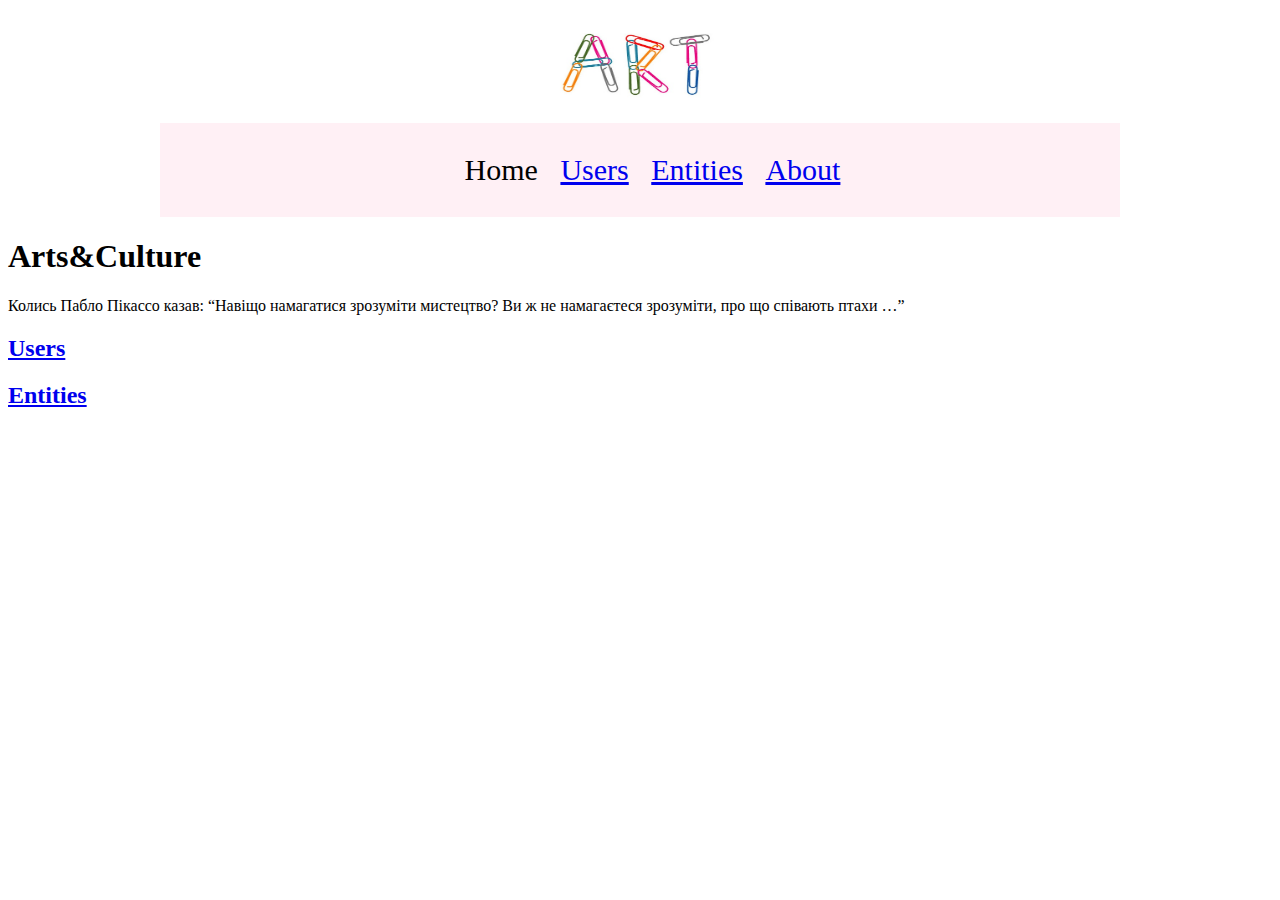
==== index.html @ e16794ee "Update index.html" ====
<!doctype html>
<html lang="en">
<head>
  <meta charset="utf-8">
 <link type="text/css" href="stylesheets/style.css" rel="stylesheet" />
  <title>ART PLATFORM</title>
  <meta name="description" content="Тут ви можете прочитати цікаві статті, послухати музику та познайомитися із творами мистецтва.">
  <meta name="author" content="Olha Kuziura">
</head>
<body>
  <div class="imgCenter">
    <img src="images/mylogo.jpg" width="200" height="111" alt ="logo">
  </div>
  <nav>
    <ul>
      <li> Home</li>
      <li><a href="https://oliakuzyura.github.io/webprogbase-lab1/users.html" target="_blank"> Users</a></li>
      <li> <a href="https://oliakuzyura.github.io/webprogbase-lab1/tasks.html" target="_blank"> Entities</a></li>
      <li><a href="https://oliakuzyura.github.io/webprogbase-lab1/about.html" target="_blank"> About</a></li>
    </ul>
  </nav>
  <h1>Arts&Culture</h1>
  <p>Колись Пабло Пікассо казав: <q>Навіщо намагатися зрозуміти мистецтво? Ви ж не намагаєтеся зрозуміти, про що співають птахи …</q></p>
  <h2><a  href="https://oliakuzyura.github.io/webprogbase-lab1/users.html" target="_blank">Users</a></h2>
  <h2><a  href="https://oliakuzyura.github.io/webprogbase-lab1/tasks.html" target="_blank">Entities</a></h2>
</body>
</html>
---- stylesheets/style.css ----
nav {
    width: 960px;
    text-align: center;
    font-size: 30px;
    background-color: lavenderblush;
    margin: 0 auto;
}

nav ul {
    list-style: none;
    display: inline-block;
    

}
nav li {
    float:center;
    display: inline;
    padding: 3px 15px 3px 0px;
}
p{
    color:black;
}
.imgCenter {text-align:center;}
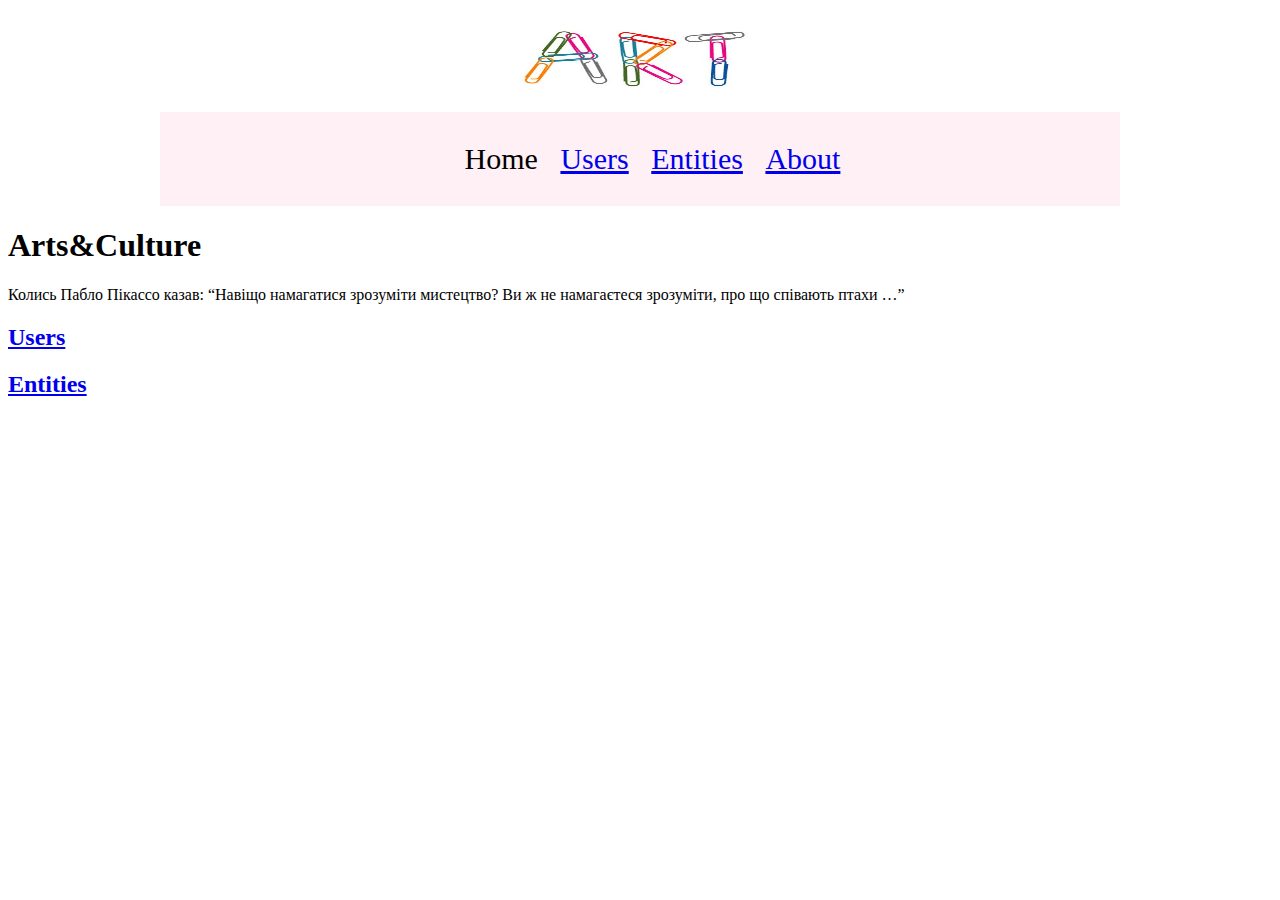
==== commit af211cba: "Update index.html" ====
--- a/index.html
+++ b/index.html
@@ -9,7 +9,7 @@
 </head>
 <body>
   <div class="imgCenter">
-    <img src="images/mylogo.jpg" width="200" height="111" alt ="logo">
+    <img src="images/mylogo.jpg" width="300" height="100" alt ="logo">
   </div>
   <nav>
     <ul>
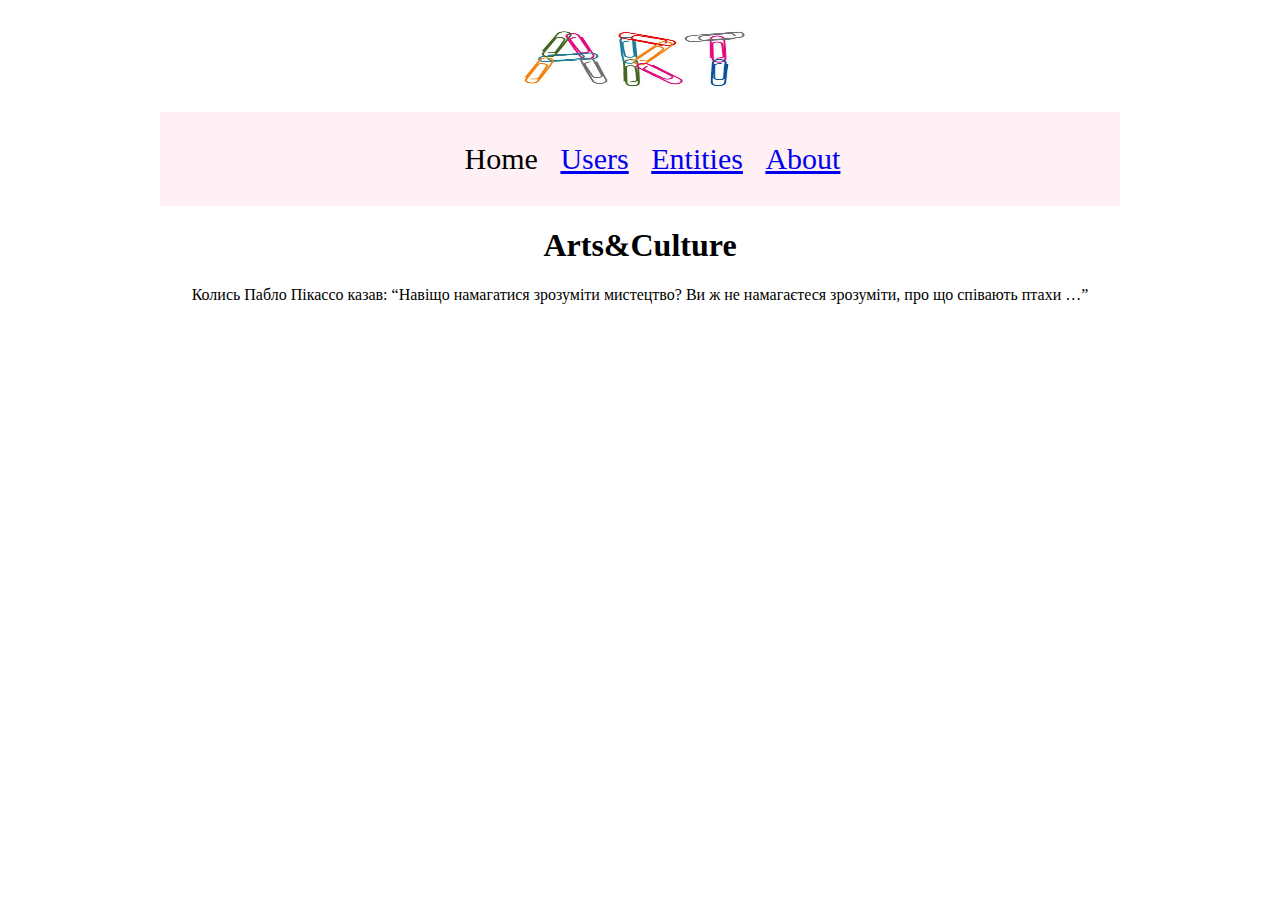
==== commit 13450d79: "Update index.html" ====
--- a/index.html
+++ b/index.html
@@ -21,7 +21,5 @@
   </nav>
   <h1>Arts&Culture</h1>
   <p>Колись Пабло Пікассо казав: <q>Навіщо намагатися зрозуміти мистецтво? Ви ж не намагаєтеся зрозуміти, про що співають птахи …</q></p>
-  <h2><a  href="https://oliakuzyura.github.io/webprogbase-lab1/users.html" target="_blank">Users</a></h2>
-  <h2><a  href="https://oliakuzyura.github.io/webprogbase-lab1/tasks.html" target="_blank">Entities</a></h2>
 </body>
 </html>
--- a/stylesheets/style.css
+++ b/stylesheets/style.css
@@ -19,5 +19,12 @@
 }
 p{
     color:black;
+    text-align: center;
 }
 .imgCenter {text-align:center;}
+h1,h2,h3,h4,h5,h6{
+    text-align:center;
+}
+ul{
+    text-align:center;
+}
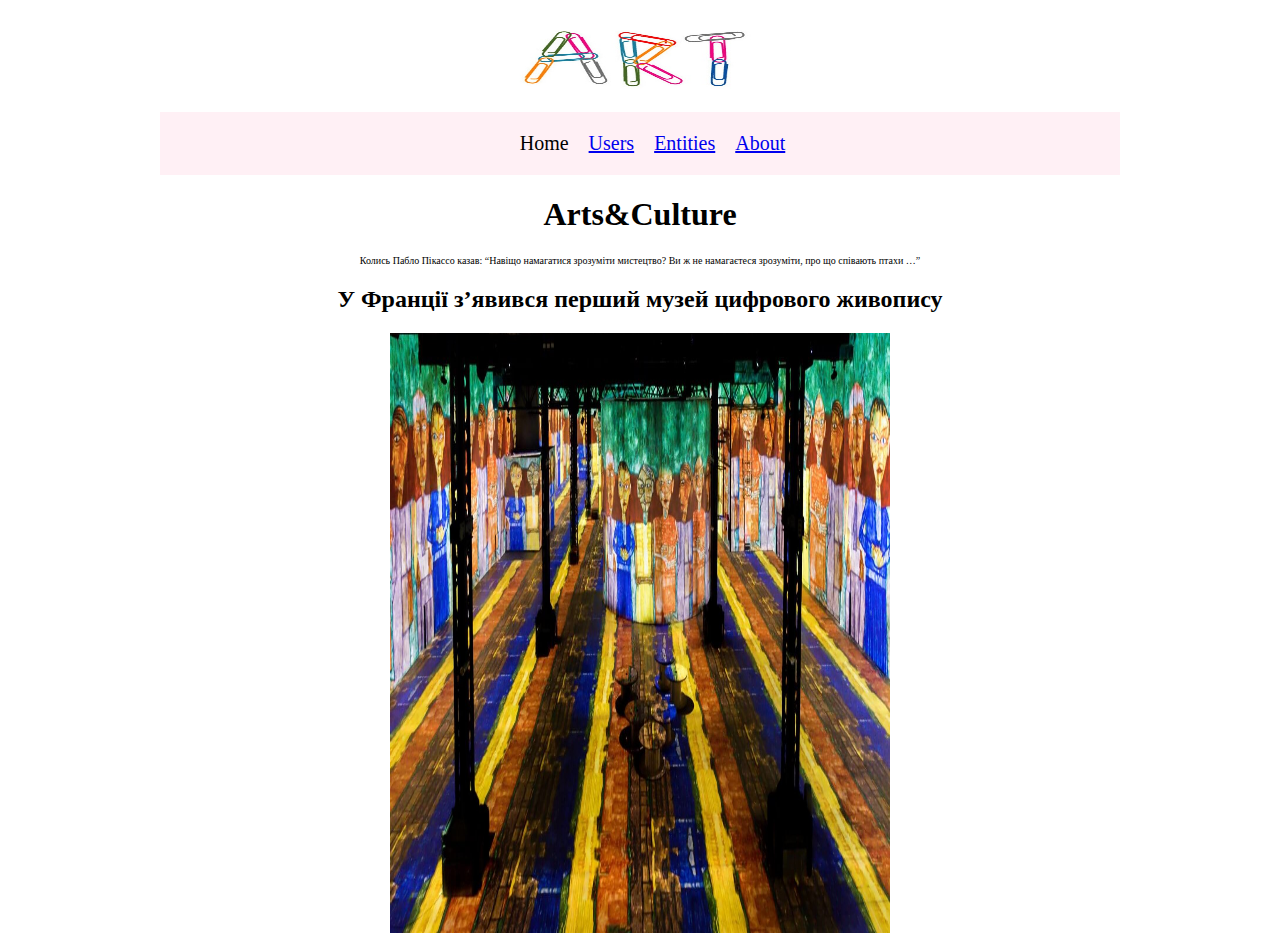
==== commit 3c72f7f6: "Update index.html" ====
--- a/index.html
+++ b/index.html
@@ -21,5 +21,9 @@
   </nav>
   <h1>Arts&Culture</h1>
   <p>Колись Пабло Пікассо казав: <q>Навіщо намагатися зрозуміти мистецтво? Ви ж не намагаєтеся зрозуміти, про що співають птахи …</q></p>
+  <h2> У Франції з’явився перший музей цифрового живопису </h2>
+  <div class="imgCenter">
+    <img src="images/paris-museum.jpg" width="500" height="600" alt ="logo">
+  </div>
 </body>
 </html>
--- a/stylesheets/style.css
+++ b/stylesheets/style.css
@@ -20,11 +20,14 @@
 p{
     color:black;
     text-align: center;
+    font-size: 10px;
 }
 .imgCenter {text-align:center;}
 h1,h2,h3,h4,h5,h6{
     text-align:center;
 }
 ul{
+    list-style: none;
     text-align:center;
+     font-size: 20px;
 }
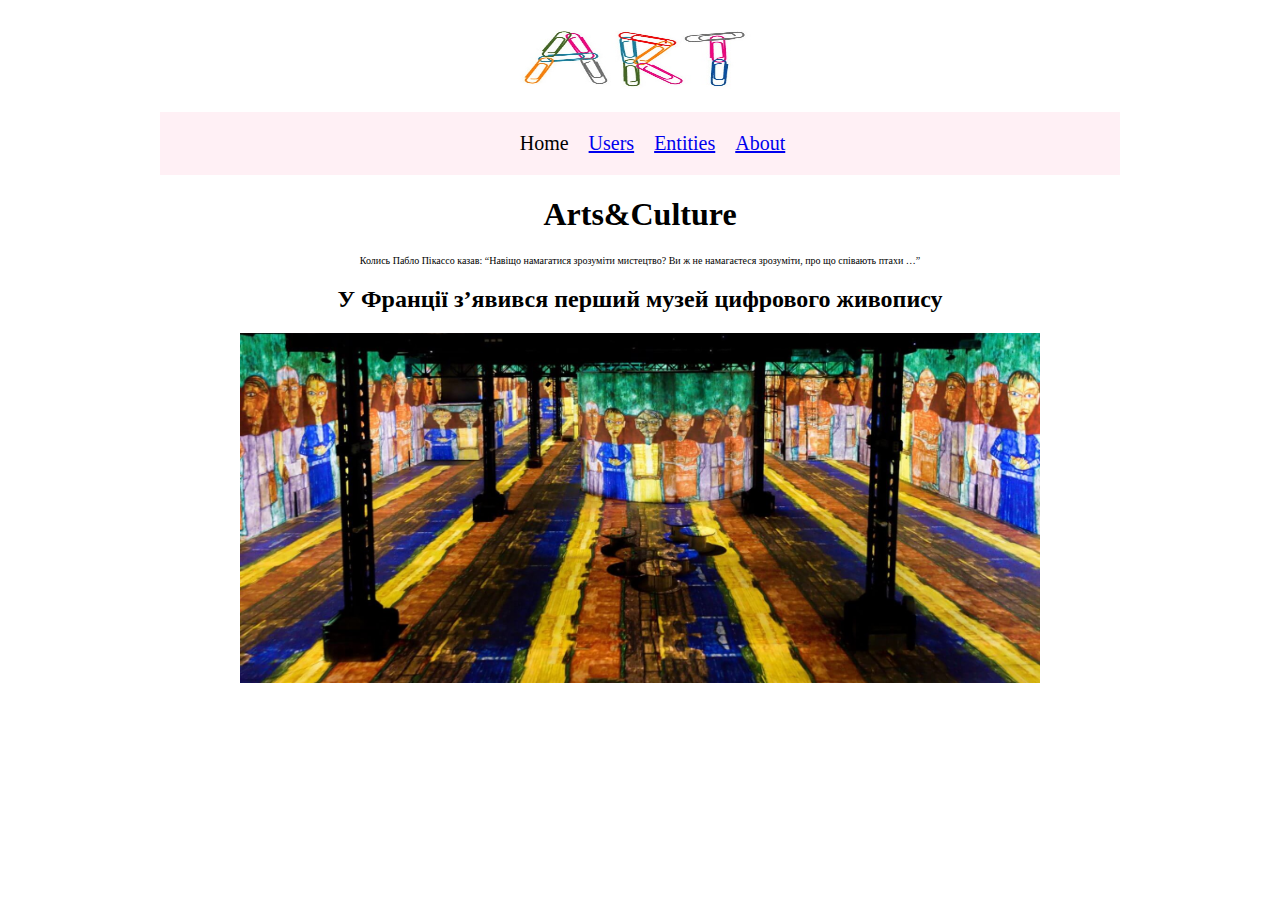
==== commit ee873c22: "Update index.html" ====
--- a/index.html
+++ b/index.html
@@ -23,7 +23,7 @@
   <p>Колись Пабло Пікассо казав: <q>Навіщо намагатися зрозуміти мистецтво? Ви ж не намагаєтеся зрозуміти, про що співають птахи …</q></p>
   <h2> У Франції з’явився перший музей цифрового живопису </h2>
   <div class="imgCenter">
-    <img src="images/paris-museum.jpg" width="500" height="600" alt ="logo">
+    <img src="images/paris-museum.jpg" width="800" height="350" alt ="logo">
   </div>
 </body>
 </html>
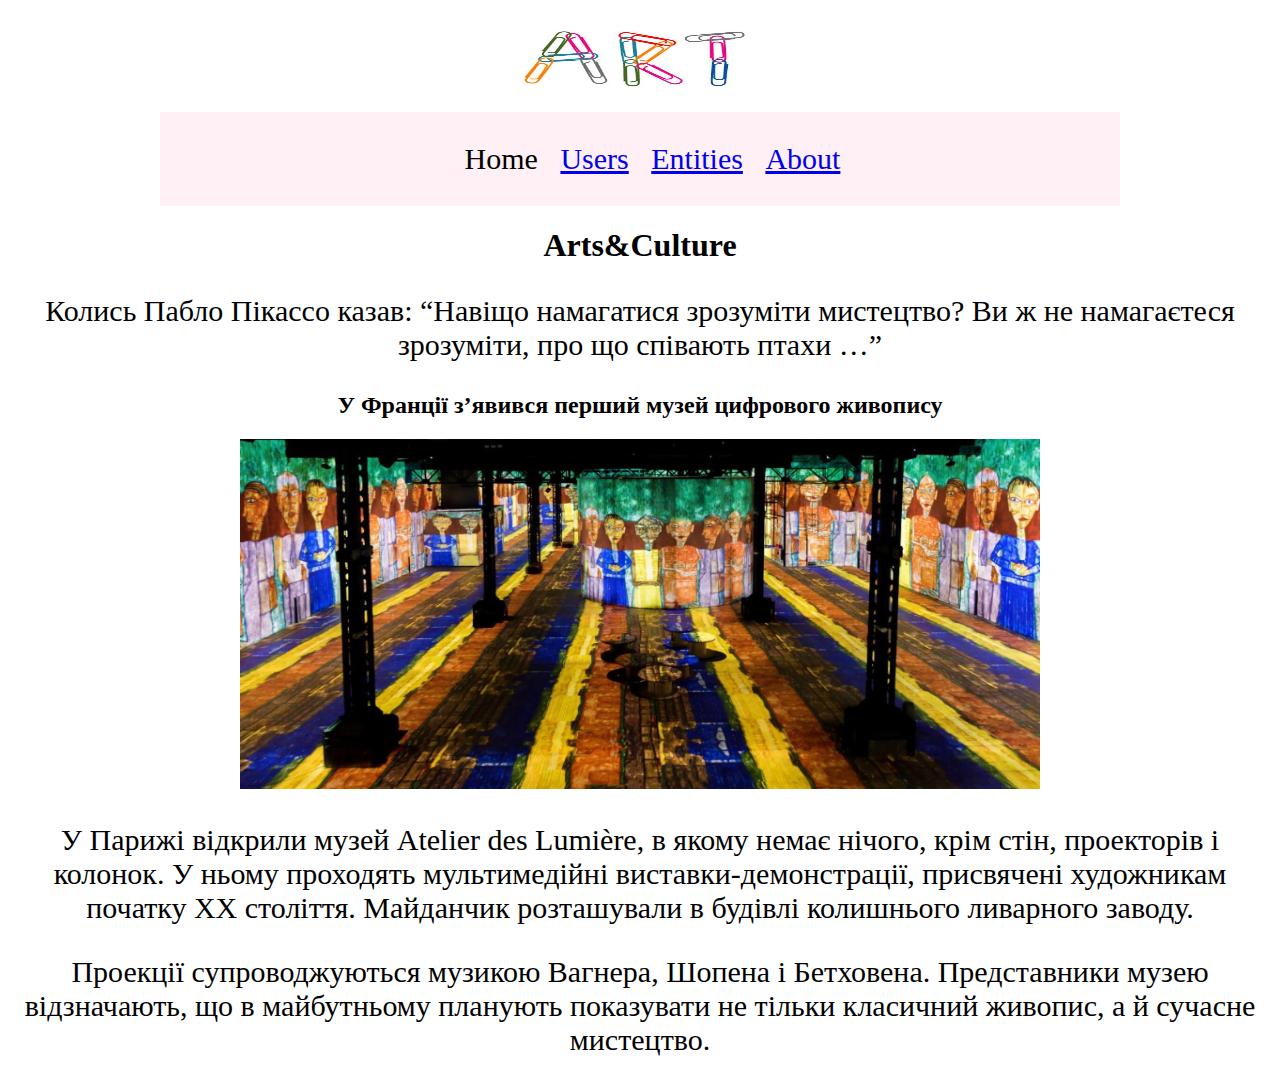
==== commit 0e8ae11c: "Update index.html" ====
--- a/index.html
+++ b/index.html
@@ -23,7 +23,12 @@
   <p>Колись Пабло Пікассо казав: <q>Навіщо намагатися зрозуміти мистецтво? Ви ж не намагаєтеся зрозуміти, про що співають птахи …</q></p>
   <h2> У Франції з’явився перший музей цифрового живопису </h2>
   <div class="imgCenter">
-    <img src="images/paris-museum.jpg" width="800" height="350" alt ="logo">
+    <img src="images/paris-museum.jpg" width="800" height="350" alt ="paris-museum">
   </div>
+  <p>У Парижі відкрили музей Atelier des Lumière, в якому немає нічого, крім стін, проекторів і колонок.
+У ньому проходять мультимедійні виставки-демонстрації, присвячені художникам початку XX століття. 
+    Майданчик розташували в будівлі колишнього ливарного заводу. </p>
+  <p>Проекції супроводжуються музикою Вагнера, Шопена і Бетховена. Представники музею відзначають, 
+    що в майбутньому планують показувати не тільки класичний живопис, а й сучасне мистецтво.</p>
 </body>
 </html>
--- a/stylesheets/style.css
+++ b/stylesheets/style.css
@@ -20,7 +20,7 @@
 p{
     color:black;
     text-align: center;
-    font-size: 10px;
+    font-size: 30px;
 }
 .imgCenter {text-align:center;}
 h1,h2,h3,h4,h5,h6{
@@ -29,5 +29,5 @@
 ul{
     list-style: none;
     text-align:center;
-     font-size: 20px;
+     font-size: 30px;
 }
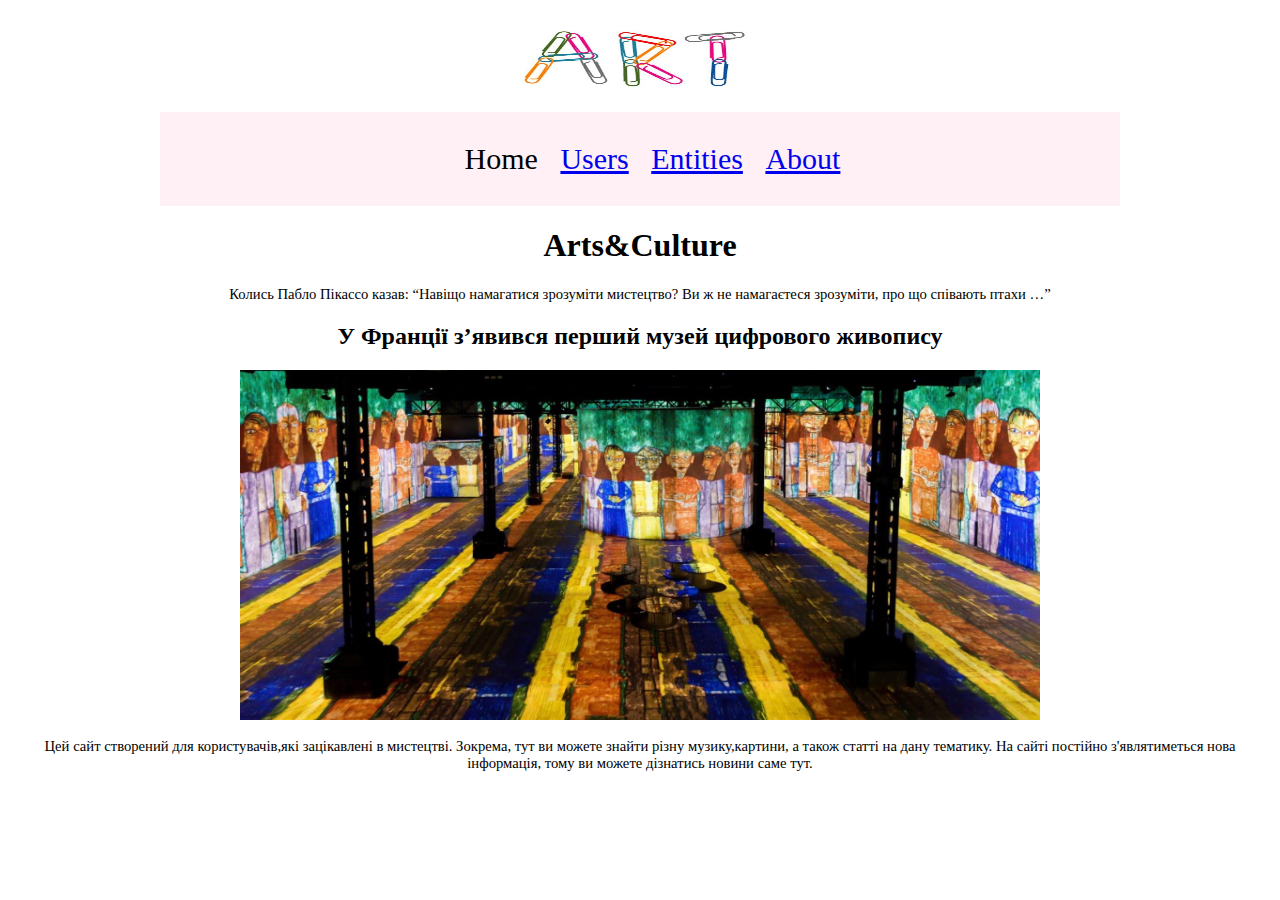
==== commit 91317620: "Update index.html" ====
--- a/index.html
+++ b/index.html
@@ -25,10 +25,9 @@
   <div class="imgCenter">
     <img src="images/paris-museum.jpg" width="800" height="350" alt ="paris-museum">
   </div>
-  <p>У Парижі відкрили музей Atelier des Lumière, в якому немає нічого, крім стін, проекторів і колонок.
-У ньому проходять мультимедійні виставки-демонстрації, присвячені художникам початку XX століття. 
-    Майданчик розташували в будівлі колишнього ливарного заводу. </p>
-  <p>Проекції супроводжуються музикою Вагнера, Шопена і Бетховена. Представники музею відзначають, 
-    що в майбутньому планують показувати не тільки класичний живопис, а й сучасне мистецтво.</p>
+  <p>Цей сайт створений для користувачів,які зацікавлені в мистецтві. Зокрема, тут ви можете знайти
+  різну музику,картини, а також статті на дану тематику. На сайті постійно з'являтиметься нова інформація,
+  тому ви можете дізнатись новини саме тут.</p>
+ 
 </body>
 </html>
--- a/stylesheets/style.css
+++ b/stylesheets/style.css
@@ -20,7 +20,7 @@
 p{
     color:black;
     text-align: center;
-    font-size: 30px;
+    font-size: 11pt;
 }
 .imgCenter {text-align:center;}
 h1,h2,h3,h4,h5,h6{
